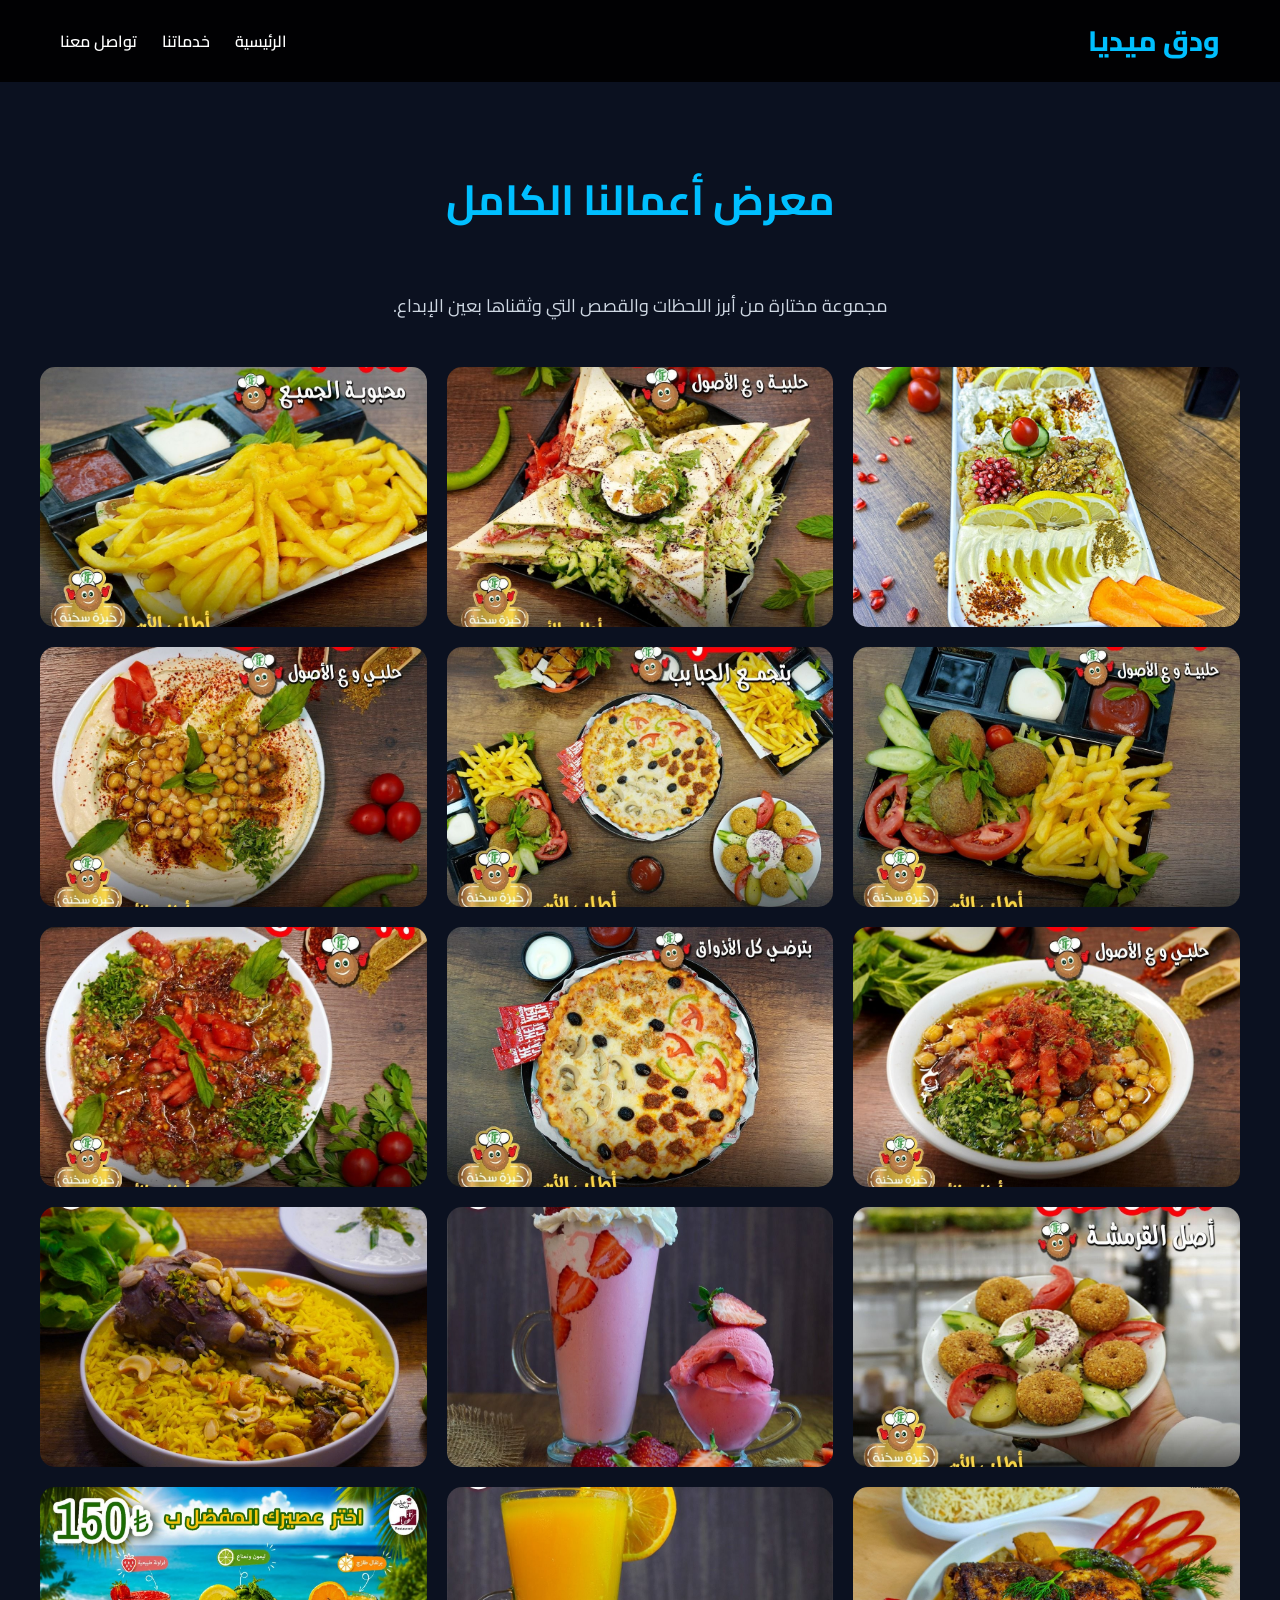
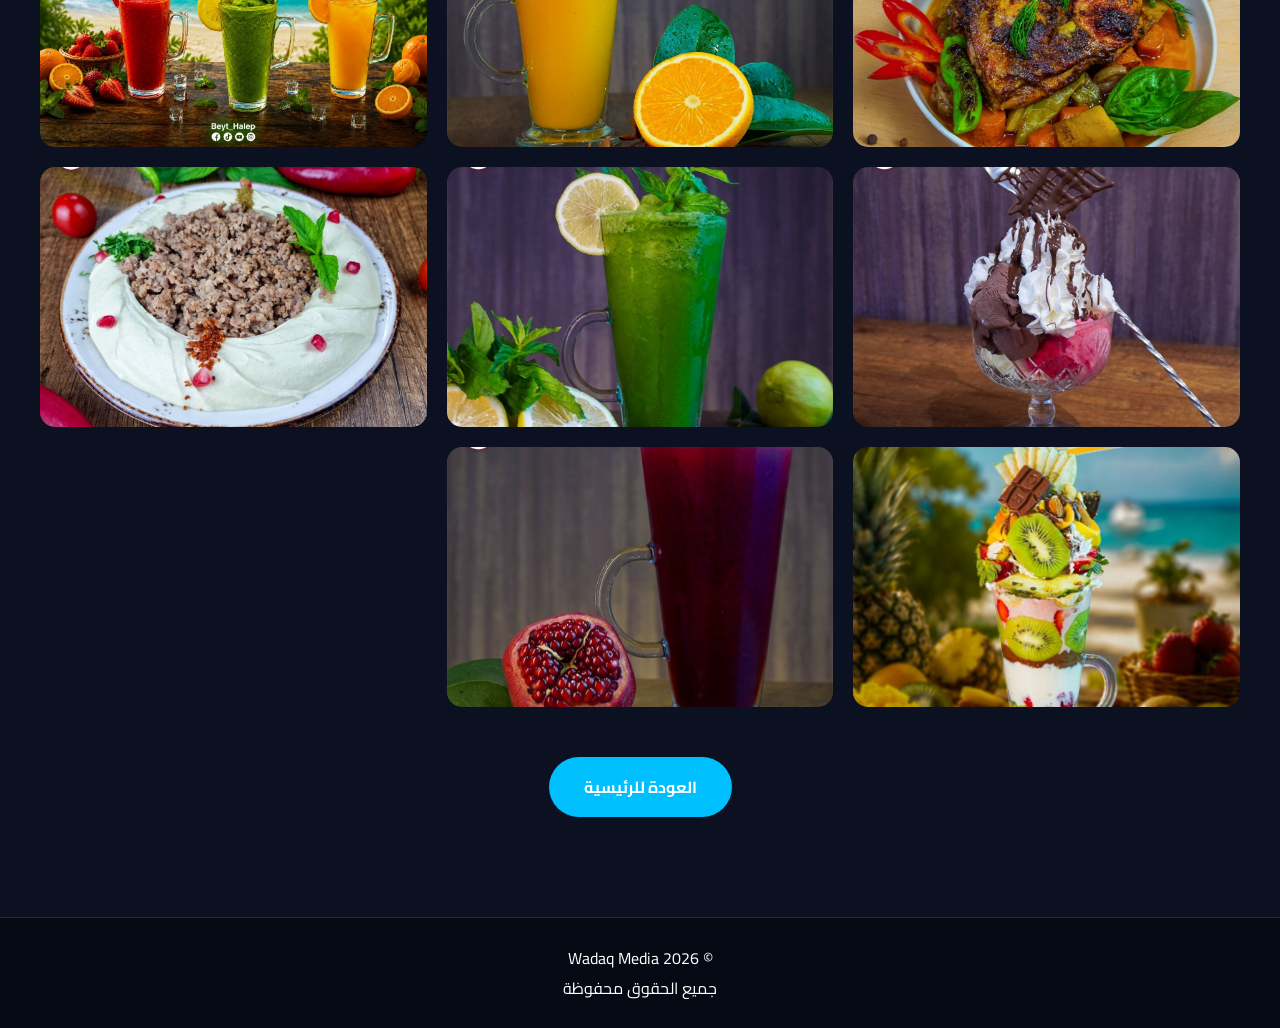
==== gallery.html @ ddf213d8 "Add files via upload" ====
<!DOCTYPE html>
<html lang="ar" dir="rtl">
<head>
<meta charset="UTF-8">
<meta name="viewport" content="width=device-width, initial-scale=1.0">

<title>معرض الأعمال الكامل | ودق ميديا</title>

<link href="https://fonts.googleapis.com/css2?family=Cairo:wght=300;400;600;700;800&display=swap" rel="stylesheet">
<link rel="stylesheet" href="style.css">

</head>

<body>

<header>
<div class="navbar">
<div class="logo">ودق ميديا</div>
<div class="menu">
    <a href="index.html#home">الرئيسية</a>
    <a href="index.html#services">خدماتنا</a>
    <a href="index.html#contact">تواصل معنا</a>
</div>
</div>
</header>

<section style="margin-top: 60px;">
<div class="container" style="text-align: center;">

<h2 class="section-title">معرض أعمالنا الكامل</h2>
<p style="font-size: 18px; color: #cfd8e3; margin-bottom: 45px;">مجموعة مختارة من أبرز اللحظات والقصص التي وثقناها بعين الإبداع.</p>

<div class="gallery">
    <img src="foto/1.jpg" alt="من أعمال ودق ميديا">
    <img src="foto/2.jpg" alt="من أعمال ودق ميديا">
    <img src="foto/3.jpg" alt="من أعمال ودق ميديا">
    <img src="foto/4.jpg" alt="من أعمال ودق ميديا">
    <img src="foto/5.jpg" alt="من أعمال ودق ميديا">
    <img src="foto/6.jpg" alt="من أعمال ودق ميديا">
    <img src="foto/7.jpg" alt="من أعمال ودق ميديا">
    <img src="foto/8.jpg" alt="من أعمال ودق ميديا">
    <img src="foto/9.jpg" alt="من أعمال ودق ميديا">
    <img src="foto/10.jpg" alt="من أعمال ودق ميديا">
    <img src="foto/11.jpg" alt="من أعمال ودق ميديا">
    <img src="foto/12.jpg" alt="من أعمال ودق ميديا">
    <img src="foto/13.jpg" alt="من أعمال ودق ميديا">
    <img src="foto/14.jpg" alt="من أعمال ودق ميديا">
    <img src="foto/15.jpg" alt="من أعمال ودق ميديا">
    <img src="foto/16.jpg" alt="من أعمال ودق ميديا">
    <img src="foto/17.jpg" alt="من أعمال ودق ميديا">
    <img src="foto/18.jpg" alt="من أعمال ودق ميديا">
    <img src="foto/19.jpg" alt="من أعمال ودق ميديا">
    <img src="foto/20.jpg" alt="من أعمال ودق ميديا">
</div>

<div style="margin-top: 50px;">
    <a href="index.html" class="btn">العودة للرئيسية</a>
</div>

</div>
</section>

<footer>
© 2026 Wadaq Media <br> جميع الحقوق محفوظة
</footer>

</body>
</html>
---- style.css ----
*{
margin:0;
padding:0;
box-sizing:border-box;
font-family:'Cairo',sans-serif;
scroll-behavior:smooth;
}

body{
background:#0b1120;
color:#fff;
}

header{
position:fixed;
top:0;
width:100%;
background:rgba(0,0,0,.9);
backdrop-filter:blur(10px);
z-index:1000;
}

.navbar{
max-width:1200px;
margin:auto;
padding:15px 20px;
display:flex;
justify-content:space-between;
align-items:center;
}

.logo{
font-size:28px;
font-weight:800;
color:#00bfff;
}

.menu{
display:flex;
gap:25px;
}

.menu a{
color:white;
text-decoration:none;
font-weight:600;
transition:.3s;
}

.menu a:hover{
color:#00bfff;
}

.menu-toggle{
display:none;
background:none;
border:none;
color:#fff;
font-size:28px;
cursor:pointer;
}

.hero{
height:100vh;
display:flex;
justify-content:center;
align-items:center;
text-align:center;
padding:20px;
background:
linear-gradient(rgba(0,0,0,.75),rgba(0,0,0,.8)),
url('https://images.unsplash.com/photo-1492691527719-9d1e07e534b4');
background-size:cover;
background-position:center;
}

.hero-content{
max-width:900px;
}

.hero h1{
font-size:70px;
margin-bottom:10px;
}

.hero h2{
font-size:35px;
color:#00bfff;
margin-bottom:20px;
}

.hero p{
font-size:22px;
line-height:1.9;
margin-bottom:35px;
}

.btn{
display:inline-block;
padding:15px 35px;
background:#00bfff;
color:white;
text-decoration:none;
border-radius:50px;
font-weight:700;
transition:.3s;
}

.btn:hover{
background:#0095d8;
transform:translateY(-3px);
}

section{
padding:100px 20px;
}

.container{
max-width:1200px;
margin:auto;
}

.section-title{
text-align:center;
font-size:42px;
margin-bottom:50px;
color:#00bfff;
}

.about{
text-align:center;
max-width:900px;
margin:auto;
}

.about p{
font-size:20px;
line-height:2.2;
}

.services{
display:grid;
grid-template-columns:repeat(auto-fit,minmax(260px,1fr));
gap:25px;
}

.card{
background:#131c30;
padding:30px;
border-radius:20px;
border:1px solid #1e2b4a;
transition:.4s;
}

.card:hover{
transform:translateY(-8px);
border-color:#00bfff;
}

.card h3{
margin-bottom:15px;
color:#00bfff;
}

.card p{
line-height:1.8;
}

.gallery{
display:grid;
grid-template-columns:repeat(auto-fit,minmax(300px,1fr));
gap:20px;
}

.gallery img{
width:100%;
height:260px;
object-fit:cover;
border-radius:15px;
}

.contact{
display:grid;
grid-template-columns:repeat(auto-fit,minmax(250px,1fr));
gap:25px;
}

.contact-box{
background:#131c30;
padding:25px;
border-radius:15px;
}

.contact-box h3{
color:#00bfff;
margin-bottom:10px;
}

.contact-box a,
.contact-box p{
color:#cfd8e3;
text-decoration:none;
}

.contact-box a:hover{
color:#00bfff;
}

.social{
display:flex;
justify-content:center;
gap:15px;
flex-wrap:wrap;
margin-top:30px;
}

.social a{
background:#00bfff;
padding:12px 25px;
border-radius:50px;
text-decoration:none;
color:white;
font-weight:700;
}

footer{
background:#050913;
text-align:center;
padding:25px;
border-top:1px solid #1e2b4a;
}

.whatsapp{
position:fixed;
left:20px;
bottom:20px;
width:65px;
height:65px;
border-radius:50%;
background:#25D366;
display:flex;
justify-content:center;
align-items:center;
font-size:32px;
text-decoration:none;
color:white;
}

@media(max-width:768px){

.hero h1{
font-size:45px;
}

.hero h2{
font-size:24px;
}

.hero p{
font-size:18px;
}

.menu-toggle{
display:block;
}

.menu{
display:none;
position:absolute;
top:100%;
right:0;
left:0;
background:rgba(0,0,0,.95);
flex-direction:column;
gap:0;
padding:10px 0;
}

.menu.open{
display:flex;
}

.menu a{
padding:15px 20px;
text-align:center;
border-top:1px solid rgba(255,255,255,.08);
}

}
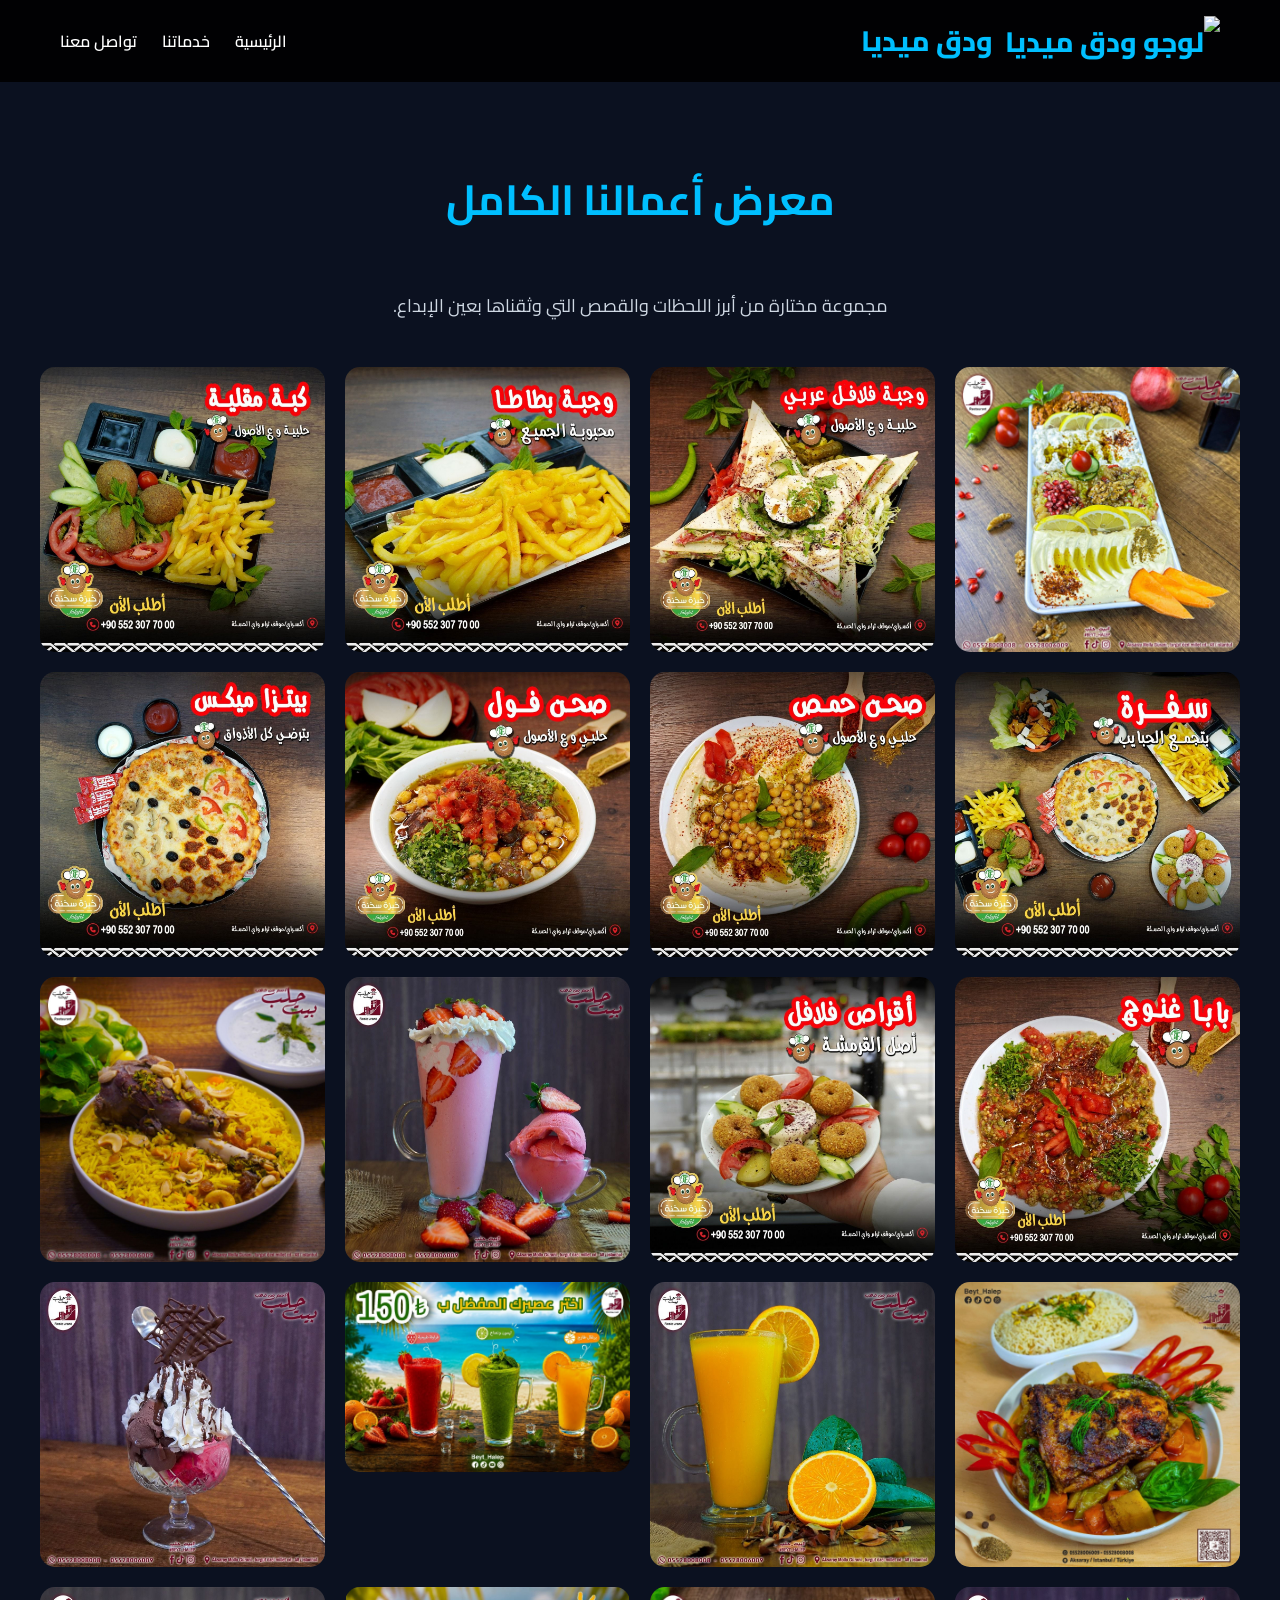
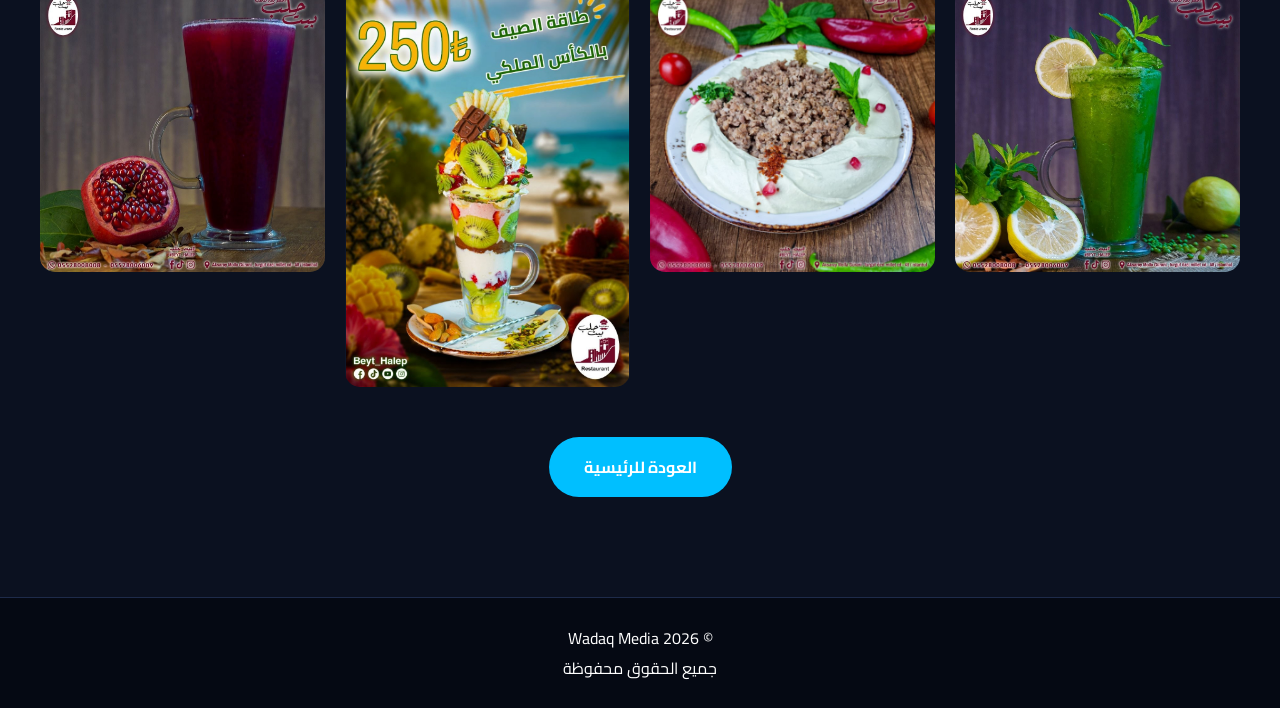
==== commit 951a7e1f: "Enhance gallery with Fancybox integration Added Fancybox for image gallery functionality and improve" ====
--- a/gallery.html
+++ b/gallery.html
@@ -8,14 +8,26 @@
 
 <link href="https://fonts.googleapis.com/css2?family=Cairo:wght=300;400;600;700;800&display=swap" rel="stylesheet">
 <link rel="stylesheet" href="style.css">
+<link rel="icon" type="image/png" href="foto/logo.png">
+<link rel="stylesheet" href="https://cdn.jsdelivr.net/npm/@fancyapps/ui@5.0/dist/fancybox/fancybox.css" />
 
+<style>
+    /* ستايل إضافي لجعل مؤشر الماوس يشير إلى إمكانية الضغط */
+    .gallery a {
+        display: block;
+        cursor: zoom-in;
+    }
+</style>
 </head>
 
 <body>
 
 <header>
 <div class="navbar">
-<div class="logo">ودق ميديا</div>
+<div class="logo">
+    <img src="foto/logo.png" alt="لوجو ودق ميديا" class="logo-img">
+    <span>ودق ميديا</span>
+</div>
 <div class="menu">
     <a href="index.html#home">الرئيسية</a>
     <a href="index.html#services">خدماتنا</a>
@@ -31,26 +43,26 @@
 <p style="font-size: 18px; color: #cfd8e3; margin-bottom: 45px;">مجموعة مختارة من أبرز اللحظات والقصص التي وثقناها بعين الإبداع.</p>
 
 <div class="gallery">
-    <img src="foto/1.jpg" alt="من أعمال ودق ميديا">
-    <img src="foto/2.jpg" alt="من أعمال ودق ميديا">
-    <img src="foto/3.jpg" alt="من أعمال ودق ميديا">
-    <img src="foto/4.jpg" alt="من أعمال ودق ميديا">
-    <img src="foto/5.jpg" alt="من أعمال ودق ميديا">
-    <img src="foto/6.jpg" alt="من أعمال ودق ميديا">
-    <img src="foto/7.jpg" alt="من أعمال ودق ميديا">
-    <img src="foto/8.jpg" alt="من أعمال ودق ميديا">
-    <img src="foto/9.jpg" alt="من أعمال ودق ميديا">
-    <img src="foto/10.jpg" alt="من أعمال ودق ميديا">
-    <img src="foto/11.jpg" alt="من أعمال ودق ميديا">
-    <img src="foto/12.jpg" alt="من أعمال ودق ميديا">
-    <img src="foto/13.jpg" alt="من أعمال ودق ميديا">
-    <img src="foto/14.jpg" alt="من أعمال ودق ميديا">
-    <img src="foto/15.jpg" alt="من أعمال ودق ميديا">
-    <img src="foto/16.jpg" alt="من أعمال ودق ميديا">
-    <img src="foto/17.jpg" alt="من أعمال ودق ميديا">
-    <img src="foto/18.jpg" alt="من أعمال ودق ميديا">
-    <img src="foto/19.jpg" alt="من أعمال ودق ميديا">
-    <img src="foto/20.jpg" alt="من أعمال ودق ميديا">
+    <a href="foto/1.jpg" data-fancybox="gallery"><img src="foto/1.jpg" alt="من أعمال ودق ميديا"></a>
+    <a href="foto/2.jpg" data-fancybox="gallery"><img src="foto/2.jpg" alt="من أعمال ودق ميديا"></a>
+    <a href="foto/3.jpg" data-fancybox="gallery"><img src="foto/3.jpg" alt="من أعمال ودق ميديا"></a>
+    <a href="foto/4.jpg" data-fancybox="gallery"><img src="foto/4.jpg" alt="من أعمال ودق ميديا"></a>
+    <a href="foto/5.jpg" data-fancybox="gallery"><img src="foto/5.jpg" alt="من أعمال ودق ميديا"></a>
+    <a href="foto/6.jpg" data-fancybox="gallery"><img src="foto/6.jpg" alt="من أعمال ودق ميديا"></a>
+    <a href="foto/7.jpg" data-fancybox="gallery"><img src="foto/7.jpg" alt="من أعمال ودق ميديا"></a>
+    <a href="foto/8.jpg" data-fancybox="gallery"><img src="foto/8.jpg" alt="من أعمال ودق ميديا"></a>
+    <a href="foto/9.jpg" data-fancybox="gallery"><img src="foto/9.jpg" alt="من أعمال ودق ميديا"></a>
+    <a href="foto/10.jpg" data-fancybox="gallery"><img src="foto/10.jpg" alt="من أعمال ودق ميديا"></a>
+    <a href="foto/11.jpg" data-fancybox="gallery"><img src="foto/11.jpg" alt="من أعمال ودق ميديا"></a>
+    <a href="foto/12.jpg" data-fancybox="gallery"><img src="foto/12.jpg" alt="من أعمال ودق ميديا"></a>
+    <a href="foto/13.jpg" data-fancybox="gallery"><img src="foto/13.jpg" alt="من أعمال ودق ميديا"></a>
+    <a href="foto/14.jpg" data-fancybox="gallery"><img src="foto/14.jpg" alt="من أعمال ودق ميديا"></a>
+    <a href="foto/15.jpg" data-fancybox="gallery"><img src="foto/15.jpg" alt="من أعمال ودق ميديا"></a>
+    <a href="foto/16.jpg" data-fancybox="gallery"><img src="foto/16.jpg" alt="من أعمال ودق ميديا"></a>
+    <a href="foto/17.jpg" data-fancybox="gallery"><img src="foto/17.jpg" alt="من أعمال ودق ميديا"></a>
+    <a href="foto/18.jpg" data-fancybox="gallery"><img src="foto/18.jpg" alt="من أعمال ودق ميديا"></a>
+    <a href="foto/19.jpg" data-fancybox="gallery"><img src="foto/19.jpg" alt="من أعمال ودق ميديا"></a>
+    <a href="foto/20.jpg" data-fancybox="gallery"><img src="foto/20.jpg" alt="من أعمال ودق ميديا"></a>
 </div>
 
 <div style="margin-top: 50px;">
@@ -64,5 +76,15 @@
 © 2026 Wadaq Media <br> جميع الحقوق محفوظة
 </footer>
 
+<script src="https://cdn.jsdelivr.net/npm/@fancyapps/ui@5.0/dist/fancybox/fancybox.umd.js"></script>
+<script>
+    // تفعيل ميزة التكبير والتقليب تلقائياً
+    Fancybox.bind("[data-fancybox='gallery']", {
+        // إعدادات إضافية (اختيارية) لتجربة مستخدم أفضل
+        Thumbs: { autoStart: false }, // إخفاء الصور المصغرة بالأسفل لعدم التشويش
+        Toolbar: { display: { left: [], middle: [], right: ["close"] } } // إبقاء زر الإغلاق فقط
+    });
+</script>
+
 </body>
-</html>+</html>
--- a/style.css
+++ b/style.css
@@ -29,10 +29,22 @@
 align-items:center;
 }
 
-.logo{
-font-size:28px;
-font-weight:800;
-color:#00bfff;
+.logo {
+    font-size: 28px;
+    font-weight: 800;
+    color: #00bfff;
+    
+    /* التعديل الجديد: لجعل اللوجو والنص بجانب بعضهما تماماً */
+    display: flex;
+    align-items: center;
+    gap: 12px; /* المسافة الفاصلة بين صورة اللوجو والنص */
+}
+
+/* تنسيق حجم وصورة اللوجو */
+.logo-img {
+    height: 50px;      /* يمكنك تكبير أو تصغير اللوجو من هنا */
+    width: auto;       /* للمحافظة على أبعاد اللوجو دون تشويه */
+    object-fit: contain;
 }
 
 .menu{
@@ -166,17 +178,52 @@
 line-height:1.8;
 }
 
-.gallery{
-display:grid;
-grid-template-columns:repeat(auto-fit,minmax(300px,1fr));
-gap:20px;
-}
-
-.gallery img{
-width:100%;
-height:260px;
-object-fit:cover;
-border-radius:15px;
+/* --- تنسيق معرض الأعمال الذكي للأبعاد المختلفة --- */
+
+/* حاوية المعرض: نستخدم تنسيق Grid مرن */
+.gallery {
+    display: grid;
+    /* تحديد عرض الأعمدة بشكل مرن، مع حد أدنى لضمان عدم صغر الصور كثيراً */
+    grid-template-columns: repeat(auto-fit, minmax(280px, 1fr));
+    gap: 20px;
+    align-items: start; /* لضمان عدم تمطط الصور طولياً لملء السطر */
+}
+
+/* تنسيق الصور: عرض الصورة الكاملة دون قص */
+.gallery img {
+    width: 100%;       /* ملء عرض العمود بالكامل */
+    height: auto;      /* أهم خاصية: ترك الارتفاع يتحدد تلقائياً حسب أبعاد الصورة الأصلية */
+    display: block;    /* منع الفراغات الصغيرة تحت الصور */
+    
+    /* الحل الجذري للقص: استخدام contain */
+    object-fit: contain; 
+    
+    /* تحديد أقصى ارتفاع للصورة لمنع الصور الطولية جداً من تملأ الشاشة */
+    max-height: 400px; 
+
+    border-radius: 15px;
+    background-color: rgba(19, 28, 48, 0.5); /* خلفية خفيفة للمساحات الفارغة في الصور العرضية/الطولية */
+    transition: transform 0.3s ease;
+}
+
+/* حركة جمالية عند تمرير الماوس */
+.gallery img:hover {
+    transform: scale(1.02);
+}
+
+/* --- تعديلات خاصة للهواتف --- */
+@media (max-width: 768px) {
+    .gallery {
+        /* على الهاتف: عرض صورتين بجانب بعضهما، بحد أدنى أصغر للعرض */
+        grid-template-columns: repeat(auto-fit, minmax(140px, 1fr));
+        gap: 10px; /* تقليل المسافات */
+    }
+    
+    .gallery img {
+        /* تحديد أقصى ارتفاع أصغر يتناسب مع شاشات الهواتف */
+        max-height: 250px;
+        border-radius: 10px;
+    }
 }
 
 .contact{
@@ -286,4 +333,4 @@
 border-top:1px solid rgba(255,255,255,.08);
 }
 
-}+}
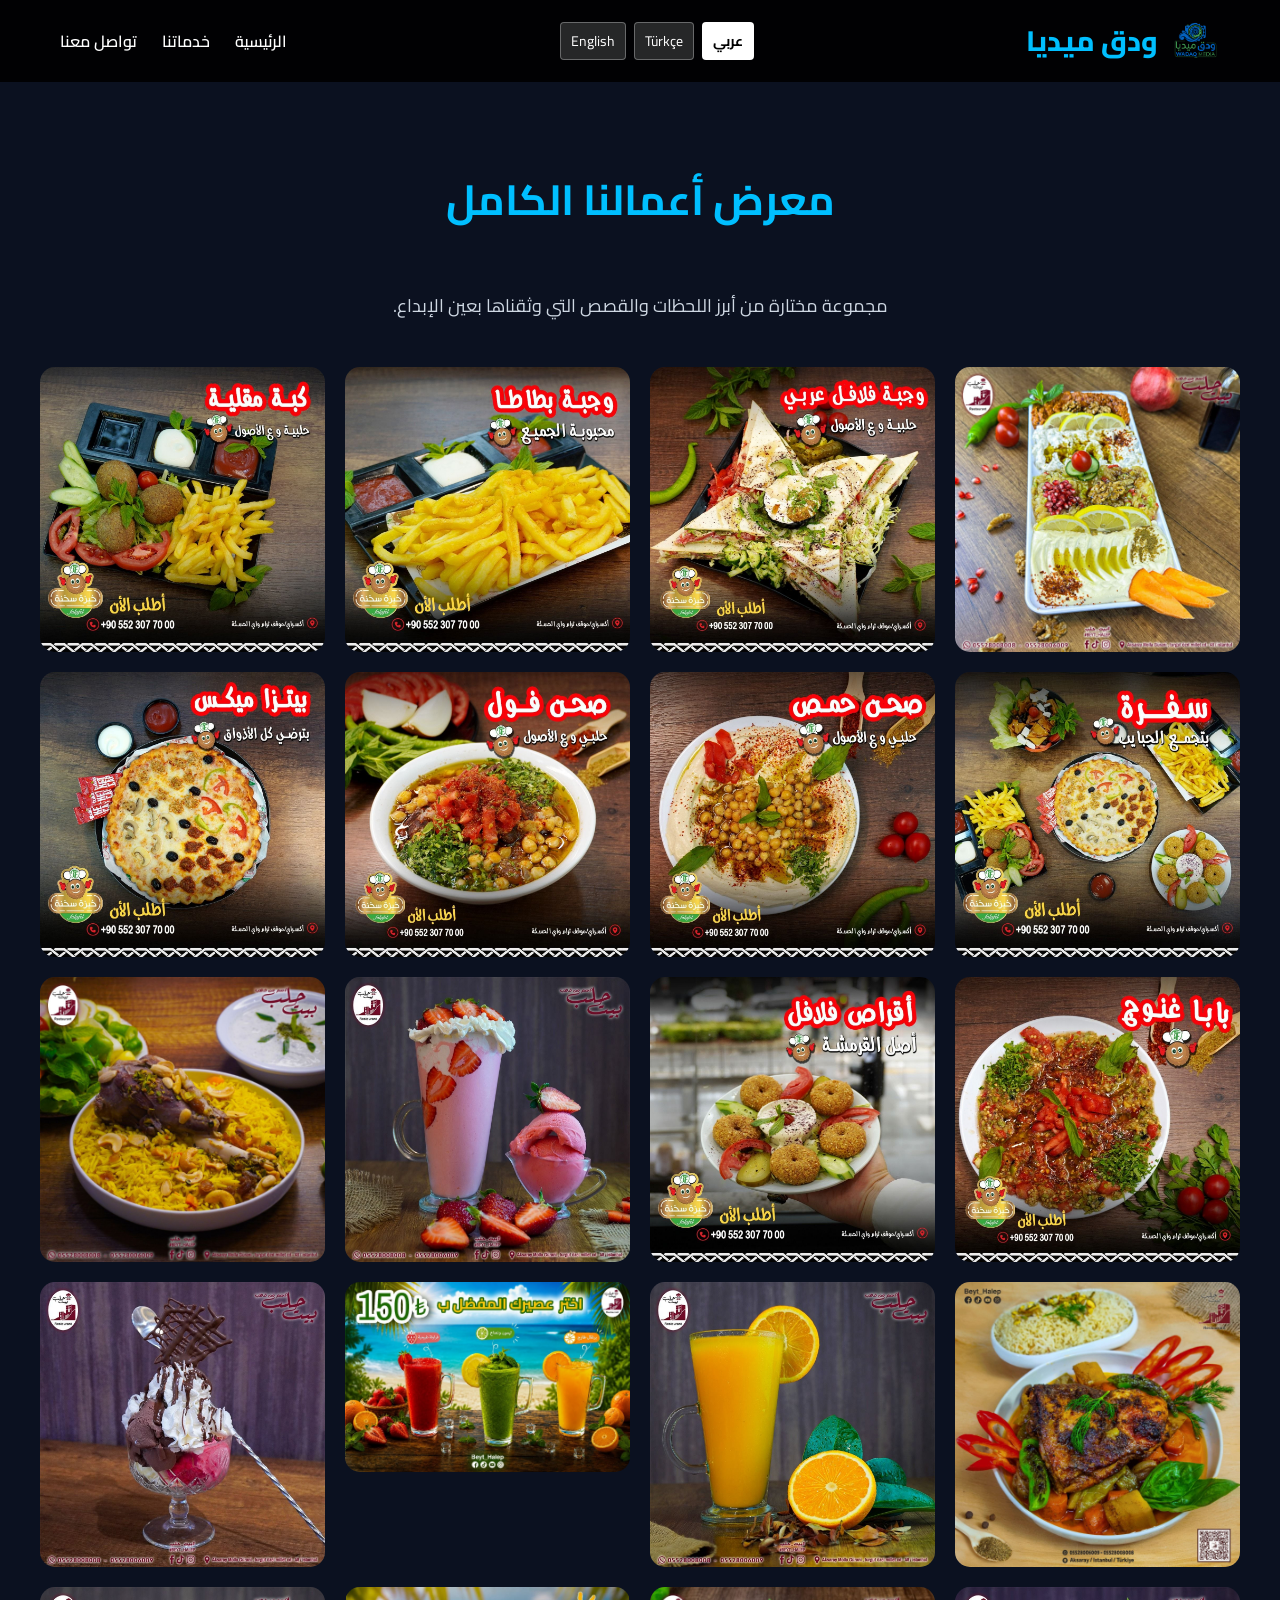
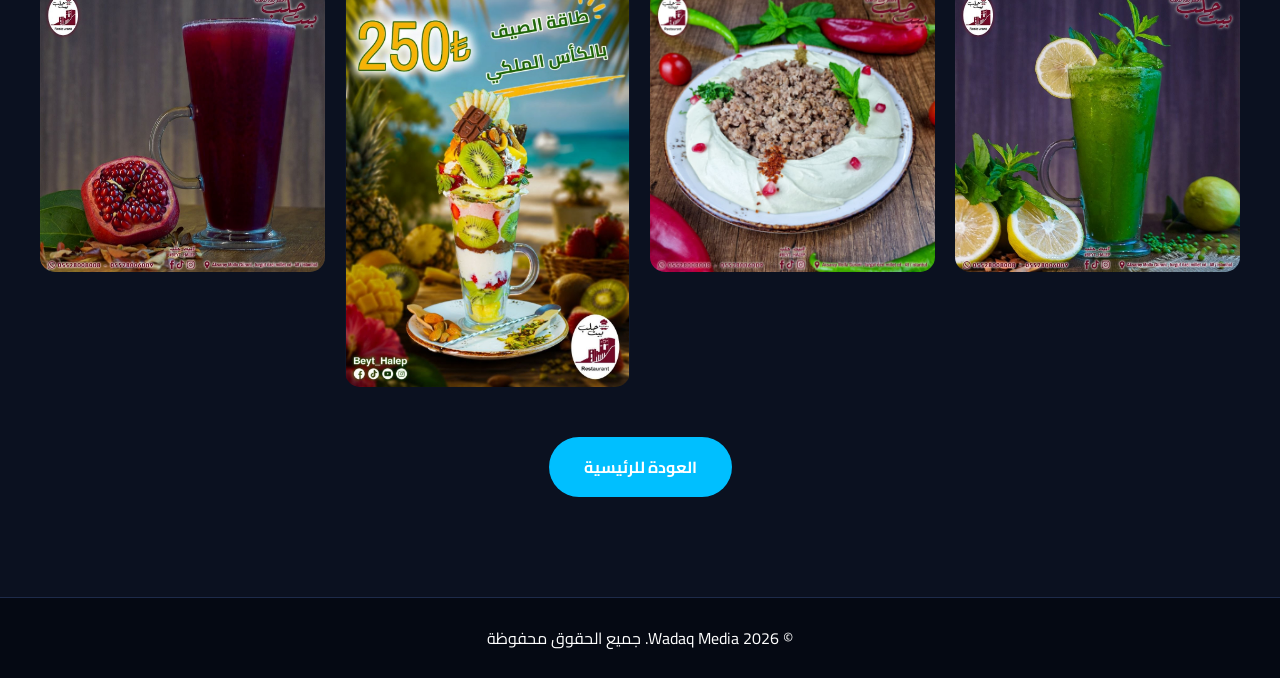
==== commit f3fbf5a3: "Enhance gallery.html with language selection and updates Added language switcher and improved access" ====
--- a/gallery.html
+++ b/gallery.html
@@ -4,7 +4,7 @@
 <meta charset="UTF-8">
 <meta name="viewport" content="width=device-width, initial-scale=1.0">
 
-<title>معرض الأعمال الكامل | ودق ميديا</title>
+<title id="site-title">معرض الأعمال الكامل | ودق ميديا</title>
 
 <link href="https://fonts.googleapis.com/css2?family=Cairo:wght=300;400;600;700;800&display=swap" rel="stylesheet">
 <link rel="stylesheet" href="style.css">
@@ -12,10 +12,37 @@
 <link rel="stylesheet" href="https://cdn.jsdelivr.net/npm/@fancyapps/ui@5.0/dist/fancybox/fancybox.css" />
 
 <style>
-    /* ستايل إضافي لجعل مؤشر الماوس يشير إلى إمكانية الضغط */
     .gallery a {
         display: block;
         cursor: zoom-in;
+    }
+    /* تنسيق أداة اختيار اللغات في الهيدر */
+    .lang-switcher {
+        display: flex;
+        gap: 8px;
+        margin-right: 15px;
+        margin-left: 15px;
+    }
+    .lang-btn {
+        background: rgba(255, 255, 255, 0.15);
+        color: #fff;
+        border: 1px solid rgba(255, 255, 255, 0.3);
+        padding: 5px 10px;
+        border-radius: 4px;
+        cursor: pointer;
+        font-family: 'Cairo', sans-serif;
+        font-size: 14px;
+        transition: all 0.3s ease;
+    }
+    .lang-btn:hover, .lang-btn.active {
+        background: #fff;
+        color: #000;
+        font-weight: bold;
+    }
+    .navbar {
+        display: flex;
+        align-items: center;
+        justify-content: space-between;
     }
 </style>
 </head>
@@ -26,12 +53,20 @@
 <div class="navbar">
 <div class="logo">
     <img src="foto/logo.png" alt="لوجو ودق ميديا" class="logo-img">
-    <span>ودق ميديا</span>
+    <span id="logo-text">ودق ميديا</span>
 </div>
+
+<!-- أداة اختيار اللغات -->
+<div class="lang-switcher">
+    <button class="lang-btn active" onclick="changeLanguage('ar')">عربي</button>
+    <button class="lang-btn" onclick="changeLanguage('tr')">Türkçe</button>
+    <button class="lang-btn" onclick="changeLanguage('en')">English</button>
+</div>
+
 <div class="menu">
-    <a href="index.html#home">الرئيسية</a>
-    <a href="index.html#services">خدماتنا</a>
-    <a href="index.html#contact">تواصل معنا</a>
+    <a href="index.html#home" data-key="nav-home">الرئيسية</a>
+    <a href="index.html#services" data-key="nav-services">خدماتنا</a>
+    <a href="index.html#contact" data-key="nav-contact">تواصل معنا</a>
 </div>
 </div>
 </header>
@@ -39,8 +74,8 @@
 <section style="margin-top: 60px;">
 <div class="container" style="text-align: center;">
 
-<h2 class="section-title">معرض أعمالنا الكامل</h2>
-<p style="font-size: 18px; color: #cfd8e3; margin-bottom: 45px;">مجموعة مختارة من أبرز اللحظات والقصص التي وثقناها بعين الإبداع.</p>
+<h2 class="section-title" data-key="gallery-full-title">معرض أعمالنا الكامل</h2>
+<p style="font-size: 18px; color: #cfd8e3; margin-bottom: 45px;" data-key="gallery-full-desc">مجموعة مختارة من أبرز اللحظات والقصص التي وثقناها بعين الإبداع.</p>
 
 <div class="gallery">
     <a href="foto/1.jpg" data-fancybox="gallery"><img src="foto/1.jpg" alt="من أعمال ودق ميديا"></a>
@@ -66,25 +101,26 @@
 </div>
 
 <div style="margin-top: 50px;">
-    <a href="index.html" class="btn">العودة للرئيسية</a>
+    <a href="index.html" class="btn" data-key="btn-back-home">العودة للرئيسية</a>
 </div>
 
 </div>
 </section>
 
 <footer>
-© 2026 Wadaq Media <br> جميع الحقوق محفوظة
+    <span data-key="footer-text">© 2026 Wadaq Media. جميع الحقوق محفوظة</span>
 </footer>
 
 <script src="https://cdn.jsdelivr.net/npm/@fancyapps/ui@5.0/dist/fancybox/fancybox.umd.js"></script>
 <script>
-    // تفعيل ميزة التكبير والتقليب تلقائياً
     Fancybox.bind("[data-fancybox='gallery']", {
-        // إعدادات إضافية (اختيارية) لتجربة مستخدم أفضل
-        Thumbs: { autoStart: false }, // إخفاء الصور المصغرة بالأسفل لعدم التشويش
-        Toolbar: { display: { left: [], middle: [], right: ["close"] } } // إبقاء زر الإغلاق فقط
+        Thumbs: { autoStart: false },
+        Toolbar: { display: { left: [], middle: [], right: ["close"] } }
     });
 </script>
 
+<!-- استدعاء ملف الترجمة الخارجي -->
+<script src="script.js"></script>
+
 </body>
 </html>
